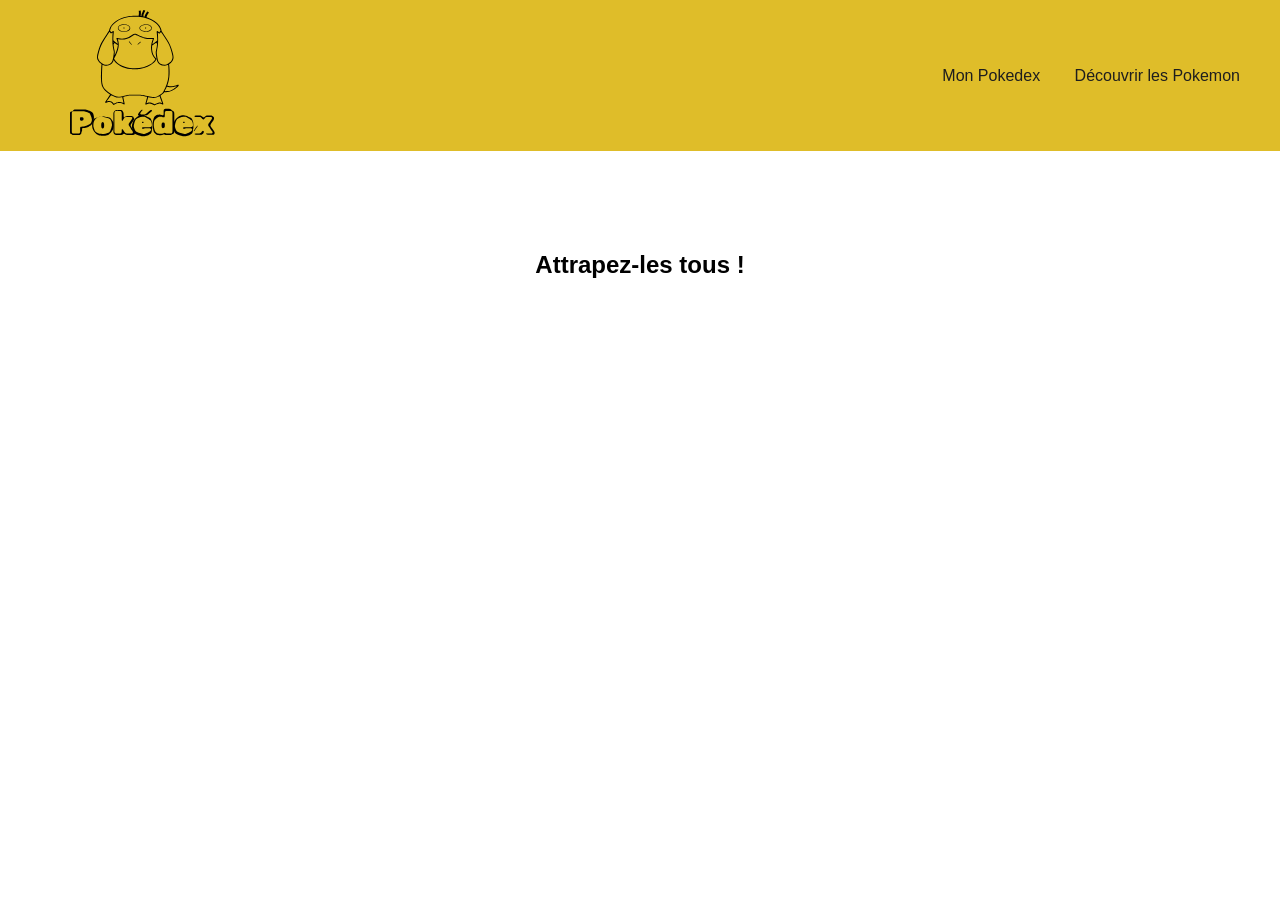
==== decouvrir.html @ 6685806c "fin functionalite decouvrir et recherche" ====
<!DOCTYPE html>
<html lang="fr">
<head>
    <meta charset="UTF-8">
    <meta name="viewport" content="width=device-width, initial-scale=1.0">
    <title>Decouvrir les pokemon</title>
    <script src="script_decouvrir.js" defer></script>
    <link rel="stylesheet" href="style_decuvrir.css">
</head>
<body>

    <header>

        <nav>
            <div class="container" id="nav">
                <a href="index.html"><img src="Logo_Pokedex.svg" alt="Logo Psidack"></a>
                

                <div id="la_nav">
                    <a href="#">Mon Pokedex</a>

                    <a href="decouvrir.html">Découvrir les Pokemon</a>

                    
                </div>
            </div>
        </nav>

    </header>
    
    <main>
        <section id="zf">

            <span>

                <h1>Attrapez-les tous !</h1>
            
                <!-- <input type="submit" id="search-input"  value="Recherche"> -->

            </span>

        </section>


       

        <section id="carosello" class="container">
            
        </section>

    </main>

</body>
</html>
---- style_decuvrir.css ----
* {
    margin: 0;
    padding: 0;
    box-sizing: border-box;
    font-family: "Lato", sans-serif;
    
}

header {background-color: #dfbd29;
}

a {
    text-decoration: none;
    color: #1E1E1E;
    margin-left: 30px;
}

a:hover {
    text-decoration: none;
    color: #f1f1f1;
    margin-left: 30px;
}

a:active {
    color: rgb(255, 38, 0);
}

#zf span {
    display: flex;
    flex-direction: column;
    justify-content: center;
    text-align: center;
    margin: 100px;
    gap: 20px;
}

#zf span input {
    width: 100px;
    padding: 10px;
}

#nav {
    display: flex;
    justify-content: space-between;
    align-items: center;
    padding: 10px 0;
}

.container{
    width: 1200px;
    margin: 0 auto;
}

#carosello {
    display: flex;
    flex-wrap: wrap;
    justify-content: center;
    gap: 20px;
}

.pokemon-card {
    display: flex;
    flex-direction: column;
    justify-content: center;
    margin: 20px;
    background-color: aliceblue;
    padding: 20px;
    border-radius: 10px;
    border: 10px solid rgb(194, 194, 7);
}

.pokemon-card button {
    margin-top: 10px;
    border-radius: 10px;

}

.pokemon-card button:hover {
    scale: 1.1;
} 

#search-input {
    padding: 0 10px;
}
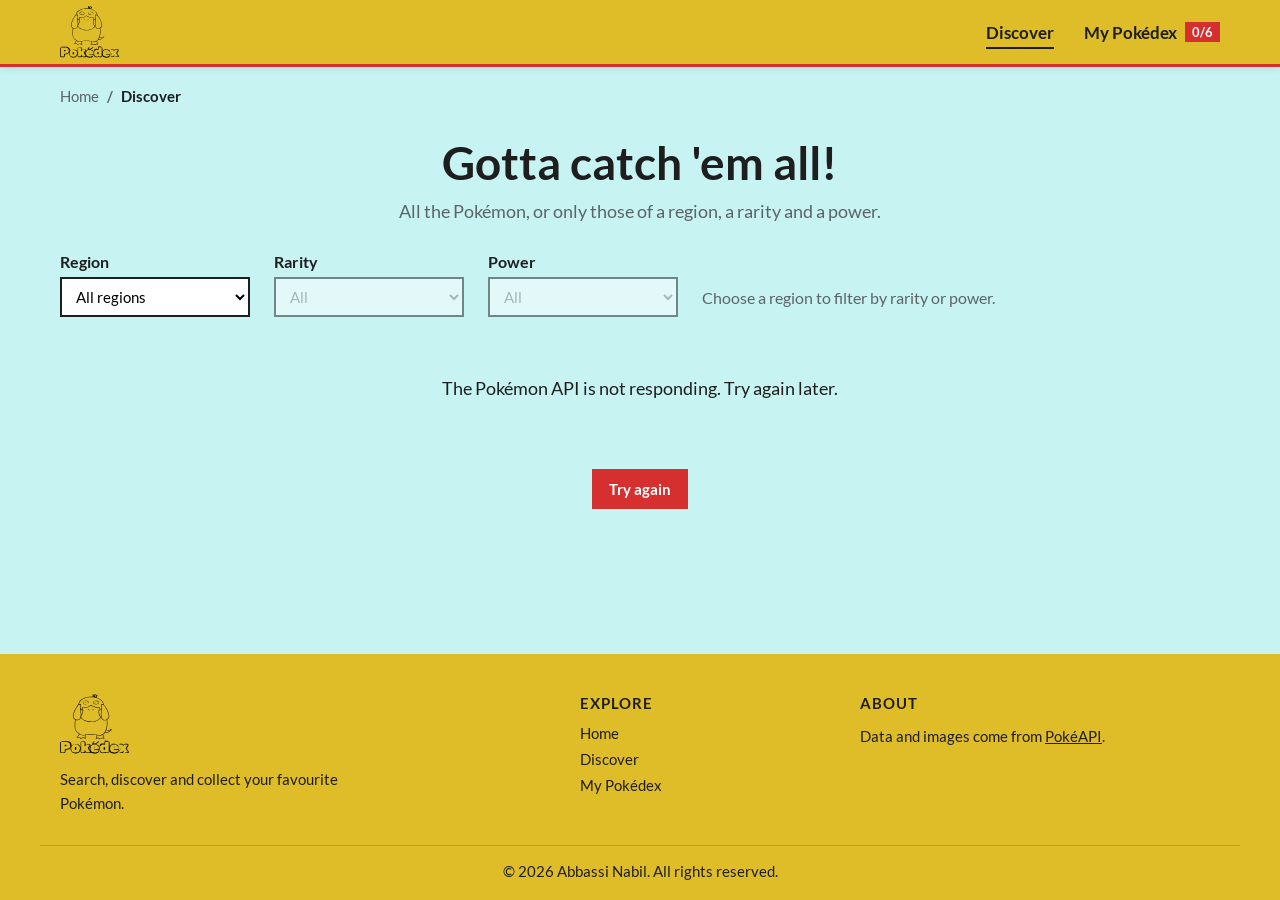
==== commit 87c8c8c2: "Refonte du site, équipe, filtres et Pokémon animés" ====
--- a/decouvrir.html
+++ b/decouvrir.html
@@ -1,54 +1,120 @@
-<!DOCTYPE html>
-<html lang="fr">
-<head>
-    <meta charset="UTF-8">
-    <meta name="viewport" content="width=device-width, initial-scale=1.0">
-    <title>Decouvrir les pokemon</title>
-    <script src="script_decouvrir.js" defer></script>
-    <link rel="stylesheet" href="style_decuvrir.css">
-</head>
-<body>
-
-    <header>
-
-        <nav>
-            <div class="container" id="nav">
-                <a href="index.html"><img src="Logo_Pokedex.svg" alt="Logo Psidack"></a>
-                
-
-                <div id="la_nav">
-                    <a href="#">Mon Pokedex</a>
-
-                    <a href="decouvrir.html">Découvrir les Pokemon</a>
-
-                    
-                </div>
-            </div>
-        </nav>
-
-    </header>
-    
-    <main>
-        <section id="zf">
-
-            <span>
-
-                <h1>Attrapez-les tous !</h1>
-            
-                <!-- <input type="submit" id="search-input"  value="Recherche"> -->
-
-            </span>
-
-        </section>
-
-
-       
-
-        <section id="carosello" class="container">
-            
-        </section>
-
-    </main>
-
-</body>
-</html>+<!doctype html>
+<html lang="en">
+  <head>
+    <meta charset="UTF-8" />
+    <meta name="viewport" content="width=device-width, initial-scale=1.0" />
+    <title>Discover the Pokémon</title>
+    <link rel="stylesheet" href="style.css" />
+    <script src="script_common.js" defer></script>
+    <script src="script_decouvrir.js" defer></script>
+  </head>
+  <body>
+    <header>
+      <nav id="nav">
+        <a href="index.html" id="logo"
+          ><img src="Logo_Pokedex.svg" alt="Pokedex logo"
+        /></a>
+
+        <div id="nav-links">
+          <a href="decouvrir.html" class="active">Discover</a>
+          <a href="pokedex.html">
+            My Pokédex <span class="team-badge"></span>
+          </a>
+        </div>
+      </nav>
+    </header>
+
+    <main>
+      <nav class="breadcrumb container" aria-label="Breadcrumb">
+        <ol>
+          <li><a href="index.html">Home</a></li>
+          <li aria-current="page">Discover</li>
+        </ol>
+      </nav>
+
+      <section class="page-title">
+        <h1>Gotta catch 'em all!</h1>
+        <p>All the Pokémon, or only those of a region, a rarity and a power.</p>
+      </section>
+
+      <section class="container filters" aria-label="Filters">
+        <label>
+          Region
+          <select id="region-filter">
+            <option value="">All regions</option>
+            <option value="kanto">Kanto</option>
+            <option value="johto">Johto</option>
+            <option value="hoenn">Hoenn</option>
+            <option value="sinnoh">Sinnoh</option>
+            <option value="unova">Unova</option>
+            <option value="kalos">Kalos</option>
+            <option value="alola">Alola</option>
+            <option value="galar">Galar</option>
+            <option value="paldea">Paldea</option>
+          </select>
+        </label>
+
+        <label>
+          Rarity
+          <select id="rarity-filter" disabled>
+            <option value="">All</option>
+            <option value="common">Common</option>
+            <option value="baby">Baby</option>
+            <option value="legendary">Legendary</option>
+            <option value="mythical">Mythical</option>
+          </select>
+        </label>
+
+        <label>
+          Power
+          <select id="power-filter" disabled>
+            <option value="">All</option>
+            <option value="0-299">Weak (under 300)</option>
+            <option value="300-449">Medium (300 - 449)</option>
+            <option value="450-579">Strong (450 - 579)</option>
+            <option value="580-9999">Very strong (580+)</option>
+          </select>
+        </label>
+
+        <p id="filter-hint">Choose a region to filter by rarity or power.</p>
+      </section>
+
+      <section class="container">
+        <div id="carosello" class="card-grid"></div>
+        <button id="load-more" class="btn btn-red">Load more</button>
+      </section>
+    </main>
+
+    <footer>
+      <div class="container footer-grid">
+        <div class="footer-brand">
+          <img src="Logo_Pokedex.svg" alt="Pokedex logo" />
+          <p>Search, discover and collect your favourite Pokémon.</p>
+        </div>
+
+        <div>
+          <h3>Explore</h3>
+          <ul>
+            <li><a href="index.html">Home</a></li>
+            <li><a href="decouvrir.html">Discover</a></li>
+            <li><a href="pokedex.html">My Pokédex</a></li>
+          </ul>
+        </div>
+
+        <div>
+          <h3>About</h3>
+          <p>
+            Data and images come from
+            <a href="https://pokeapi.co/" target="_blank" rel="noopener"
+              >PokéAPI</a
+            >.
+          </p>
+        </div>
+      </div>
+
+      <p class="container copyright">
+        © 2026 Abbassi Nabil. All rights reserved.
+      </p>
+    </footer>
+  </body>
+</html>
--- a/style.css
+++ b/style.css
@@ -0,0 +1,1275 @@
+/* feuille de style unique du site : styles communs puis styles de chaque page */
+
+/* police Lato hébergée dans le projet (dossier fonts/), sans dépendre de Google Fonts */
+@font-face {
+  font-family: "Lato";
+  src: url(fonts/lato-400.woff2) format("woff2");
+  font-weight: 400;
+  font-display: swap;
+}
+
+@font-face {
+  font-family: "Lato";
+  src: url(fonts/lato-700.woff2) format("woff2");
+  font-weight: 700;
+  font-display: swap;
+}
+
+/* couleurs et ombres utilisées dans tout le site */
+:root {
+  --yellow: #dfbd29;
+  --sky: #c7f3f3;
+  --cloud: #45aab8;
+  --red: #d62f2f;
+  --text: #1e1e1e;
+  --muted: #5d6466;
+  --card: #ffffff;
+  --shadow: 0 2px 8px rgba(0, 0, 0, 0.08);
+  --shadow-hover: 0 10px 24px rgba(0, 0, 0, 0.14);
+}
+
+* {
+  margin: 0;
+  padding: 0;
+  box-sizing: border-box;
+  font-family: "Lato", sans-serif;
+}
+
+/* le pied de page reste en bas même quand la page est courte */
+body {
+  display: flex;
+  flex-direction: column;
+  min-height: 100vh;
+  background-color: var(--sky);
+  color: var(--text);
+}
+
+main {
+  flex: 1;
+}
+
+/* un élément caché reste caché même si une règle lui donne un display */
+[hidden] {
+  display: none !important;
+}
+
+a {
+  text-decoration: none;
+  color: var(--text);
+}
+
+.container {
+  width: 100%;
+  max-width: 1200px;
+  margin: 0 auto;
+  padding: 0 20px;
+}
+
+/* ---------- barre de navigation ---------- */
+
+/* fine ligne rouge sous le jaune, comme le bord d'une Pokéball */
+header {
+  position: sticky;
+  top: 0;
+  z-index: 10;
+  background-color: var(--yellow);
+  border-bottom: 3px solid var(--red);
+  box-shadow: var(--shadow);
+}
+
+#nav {
+  display: flex;
+  flex-wrap: wrap;
+  align-items: center;
+  gap: 10px 36px;
+  max-width: 1200px;
+  margin: 0 auto;
+  padding: 6px 20px;
+}
+
+#logo img {
+  display: block;
+  height: 52px;
+}
+
+/* les liens sont poussés à droite du logo */
+#nav-links {
+  display: flex;
+  align-items: center;
+  gap: 30px;
+  margin-left: auto;
+}
+
+#nav-links a {
+  position: relative;
+  display: flex;
+  align-items: center;
+  gap: 8px;
+  padding: 6px 0;
+  font-size: 17px;
+  font-weight: 700;
+}
+
+/* soulignement qui s'élargit de gauche à droite au survol */
+#nav-links a::after {
+  content: "";
+  position: absolute;
+  left: 0;
+  bottom: 0;
+  width: 100%;
+  height: 2px;
+  background-color: var(--text);
+  transform: scaleX(0);
+  transform-origin: left;
+  transition: transform 0.25s;
+}
+
+/* page actuelle mise en évidence dans le menu */
+#nav-links a:hover::after,
+#nav-links a.active::after {
+  transform: scaleX(1);
+}
+
+/* compteur de l'équipe (rempli par script_common.js) */
+.team-badge {
+  padding: 2px 7px;
+  background-color: var(--red);
+  color: white;
+  font-size: 13px;
+}
+
+/* barre de recherche (page d'accueil) : champ et bouton loupe collés */
+#search-form {
+  display: flex;
+}
+
+#search-input {
+  width: 200px;
+  padding: 8px 12px;
+  border: 2px solid var(--text);
+  border-right: none;
+  font-size: 15px;
+}
+
+#search-input:focus {
+  background-color: #fffbe6;
+}
+
+#search-btn {
+  display: flex;
+  align-items: center;
+  padding: 0 12px;
+  border: 2px solid var(--text);
+  background-color: var(--text);
+  color: white;
+  cursor: pointer;
+  transition: background-color 0.2s;
+}
+
+#search-btn:hover {
+  background-color: var(--red);
+  border-color: var(--red);
+}
+
+/* texte caché à l'écran mais lu par les lecteurs d'écran */
+.visually-hidden {
+  position: absolute;
+  width: 1px;
+  height: 1px;
+  overflow: hidden;
+  clip-path: inset(50%);
+  white-space: nowrap;
+}
+
+/* ---------- boutons ---------- */
+
+.btn {
+  display: inline-block;
+  padding: 10px 16px;
+  border: 1px solid var(--text);
+  background-color: var(--card);
+  color: var(--text);
+  font-size: 15px;
+  font-weight: 700;
+  text-align: center;
+  cursor: pointer;
+  transition:
+    background-color 0.2s,
+    color 0.2s;
+}
+
+.btn:hover {
+  background-color: var(--text);
+  color: white;
+}
+
+.btn-red {
+  background-color: var(--red);
+  border-color: var(--red);
+  color: white;
+}
+
+.btn-red:hover {
+  background-color: #a81f1f;
+  border-color: #a81f1f;
+}
+
+.btn:disabled {
+  opacity: 0.6;
+  cursor: default;
+  background-color: var(--card);
+  color: var(--text);
+}
+
+/* ---------- fil d'Ariane (Home / Discover / Pikachu) ---------- */
+
+.breadcrumb {
+  padding-top: 20px;
+  font-size: 15px;
+}
+
+.breadcrumb ol {
+  list-style: none;
+  display: flex;
+  flex-wrap: wrap;
+  gap: 8px;
+}
+
+/* séparateur "/" entre les étapes (pas de flèches) */
+.breadcrumb li + li::before {
+  content: "/";
+  margin-right: 8px;
+  color: var(--muted);
+}
+
+.breadcrumb a {
+  color: var(--muted);
+}
+
+.breadcrumb a:hover {
+  color: var(--text);
+  text-decoration: underline;
+}
+
+/* page actuelle */
+.breadcrumb [aria-current="page"] {
+  font-weight: 700;
+}
+
+/* ---------- bouton "Back to top" ---------- */
+
+/* caché en haut de la page, il apparaît en fondu (classe ajoutée par script_common.js) */
+#top-btn {
+  position: fixed;
+  right: 24px;
+  bottom: 24px;
+  z-index: 20;
+  display: flex;
+  align-items: center;
+  justify-content: center;
+  width: 48px;
+  height: 48px;
+  border: none;
+  background-color: var(--red);
+  color: white;
+  box-shadow: var(--shadow-hover);
+  cursor: pointer;
+  opacity: 0;
+  visibility: hidden;
+  transition:
+    opacity 0.25s,
+    visibility 0.25s,
+    background-color 0.2s;
+}
+
+#top-btn.visible {
+  opacity: 1;
+  visibility: visible;
+}
+
+#top-btn:hover {
+  background-color: var(--text);
+}
+
+/* ---------- titres de page ---------- */
+
+.page-title {
+  text-align: center;
+  padding: 30px 20px 30px;
+}
+
+.page-title h1 {
+  font-size: 46px;
+}
+
+.page-title p {
+  margin-top: 10px;
+  color: var(--muted);
+  font-size: 18px;
+}
+
+/* ---------- cartes Pokémon ---------- */
+
+.card-grid {
+  display: grid;
+  grid-template-columns: repeat(auto-fill, minmax(230px, 1fr));
+  gap: 24px;
+}
+
+.pokemon-card {
+  display: flex;
+  flex-direction: column;
+  gap: 8px;
+  padding: 16px;
+  /* fond de la couleur du premier type, un peu plus foncé */
+  background-color: color-mix(in srgb, var(--type-color) 85%, black);
+  border: 10px solid var(--yellow);
+  border-radius: 16px;
+  box-shadow: var(--shadow);
+  transition:
+    transform 0.25s,
+    box-shadow 0.25s;
+}
+
+/* au survol, la carte se soulève et l'image s'agrandit un peu */
+.pokemon-card:hover {
+  transform: translateY(-6px);
+  box-shadow: var(--shadow-hover);
+}
+
+/* fond de l'image : version claire de la couleur du premier type */
+.card-image {
+  overflow: hidden;
+  border-radius: 8px;
+  background-color: color-mix(in srgb, var(--type-color) 25%, white);
+}
+
+.card-image img {
+  display: block;
+  width: 100%;
+  aspect-ratio: 1;
+  object-fit: contain;
+  transition: transform 0.25s;
+}
+
+.pokemon-card:hover .card-image img {
+  transform: scale(1.08);
+}
+
+/* pas de mouvement si l'utilisateur a demandé moins d'animations */
+@media (prefers-reduced-motion: reduce) {
+  .pokemon-card,
+  .card-image img {
+    transition: none;
+  }
+
+  .pokemon-card:hover,
+  .pokemon-card:hover .card-image img {
+    transform: none;
+  }
+}
+
+/* numéro et nom en blanc pour rester lisibles sur le fond coloré */
+.pokemon-card .number,
+.pokemon-card h2 {
+  color: white;
+  text-shadow: 0 1px 2px rgba(0, 0, 0, 0.45);
+}
+
+.pokemon-card .number {
+  font-size: 14px;
+}
+
+.pokemon-card h2 {
+  font-size: 20px;
+  text-transform: capitalize;
+}
+
+/* type électrique : jaune vif (non assombri) pour se distinguer du bord doré,
+   avec le texte foncé pour rester lisible */
+.pokemon-card.type-electric {
+  background-color: #ffe11a;
+}
+
+.pokemon-card.type-electric .number,
+.pokemon-card.type-electric h2 {
+  color: var(--text);
+  text-shadow: none;
+}
+
+/* puissance (total des statistiques) */
+.pokemon-card .power {
+  color: white;
+  font-weight: 700;
+  font-size: 14px;
+  text-shadow: 0 1px 2px rgba(0, 0, 0, 0.45);
+}
+
+.pokemon-card.type-electric .power {
+  color: var(--text);
+  text-shadow: none;
+}
+
+/* étiquette de rareté (baby, legendary, mythical) */
+.rarity {
+  padding: 3px 10px;
+  background-color: var(--text);
+  color: #ffe11a;
+  outline: 2px solid white;
+  font-size: 13px;
+  font-weight: 700;
+  text-transform: capitalize;
+}
+
+/* contour blanc pour que les étiquettes ne se confondent pas avec le fond */
+.pokemon-card .type {
+  outline: 2px solid white;
+}
+
+.pokemon-card .types {
+  gap: 8px;
+  padding: 2px;
+}
+
+.pokemon-card .btn {
+  width: 100%;
+}
+
+/* étiquettes des types */
+.types {
+  display: flex;
+  flex-wrap: wrap;
+  gap: 6px;
+}
+
+.type {
+  padding: 3px 10px;
+  background-color: var(--type-color);
+  color: var(--type-text);
+  font-size: 13px;
+  font-weight: 700;
+  text-transform: capitalize;
+}
+
+/* couleur de chaque type (étiquettes et fond de l'image des cartes) ;
+   texte foncé par défaut, blanc sur les couleurs sombres */
+[class*="type-"] {
+  --type-color: #c4c4c4;
+  --type-text: var(--text);
+}
+
+.type-normal {
+  --type-color: #a8a77a;
+}
+
+.type-fire {
+  --type-color: #ee8130;
+}
+
+.type-water {
+  --type-color: #6390f0;
+}
+
+.type-electric {
+  --type-color: #f7d02c;
+}
+
+.type-grass {
+  --type-color: #7ac74c;
+}
+
+.type-ice {
+  --type-color: #96d9d6;
+}
+
+.type-fighting {
+  --type-color: #c22e28;
+  --type-text: white;
+}
+
+.type-poison {
+  --type-color: #a33ea1;
+  --type-text: white;
+}
+
+.type-ground {
+  --type-color: #e2bf65;
+}
+
+.type-flying {
+  --type-color: #a98ff3;
+}
+
+.type-psychic {
+  --type-color: #f95587;
+}
+
+.type-bug {
+  --type-color: #a6b91a;
+}
+
+.type-rock {
+  --type-color: #b6a136;
+}
+
+.type-ghost {
+  --type-color: #735797;
+  --type-text: white;
+}
+
+.type-dragon {
+  --type-color: #6f35fc;
+  --type-text: white;
+}
+
+.type-dark {
+  --type-color: #705746;
+  --type-text: white;
+}
+
+.type-steel {
+  --type-color: #b7b7ce;
+}
+
+.type-fairy {
+  --type-color: #d685ad;
+}
+
+/* messages (chargement, aucun résultat, erreur) sur toute la largeur de la grille */
+.message {
+  grid-column: 1 / -1;
+  text-align: center;
+  font-size: 18px;
+  padding: 30px 0;
+}
+
+/* ---------- page d'accueil ---------- */
+
+/* le bandeau remplit tout l'écran sous la barre de navigation (67 px de haut) ;
+   titre, sous-titre et résultat sont centrés en hauteur */
+#hero {
+  position: relative;
+  overflow: hidden;
+  display: flex;
+  flex-direction: column;
+  justify-content: center;
+  align-items: center;
+  min-height: calc(100vh - 67px);
+  min-height: calc(100svh - 67px);
+  padding: 80px 20px;
+  text-align: center;
+}
+
+/* le texte et le résultat restent devant les nuages */
+#hero h1 {
+  position: relative;
+  z-index: 1;
+  font-size: 56px;
+}
+
+#hero > p {
+  position: relative;
+  z-index: 1;
+  margin-top: 14px;
+  font-size: 20px;
+  color: var(--muted);
+}
+
+/* nuages qui traversent le bandeau de droite à gauche, en boucle */
+.cloud {
+  position: absolute;
+  left: 100%;
+  animation: drift linear infinite;
+}
+
+/* départ juste à droite de l'écran, arrivée juste à gauche */
+@keyframes drift {
+  from {
+    transform: translateX(0);
+  }
+  to {
+    transform: translateX(calc(-100vw - 100%));
+  }
+}
+
+/* tailles, hauteurs et vitesses différentes ; les délais négatifs placent
+   les nuages au milieu de leur trajet dès l'ouverture de la page */
+#cloud1 {
+  top: 6%;
+  width: 230px;
+  animation-duration: 48s;
+  animation-delay: -8s;
+}
+
+#cloud2 {
+  top: 38%;
+  width: 170px;
+  animation-duration: 62s;
+  animation-delay: -40s;
+}
+
+#cloud3 {
+  top: 66%;
+  width: 270px;
+  animation-duration: 40s;
+  animation-delay: -26s;
+}
+
+#cloud4 {
+  top: 20%;
+  width: 120px;
+  opacity: 0.8;
+  animation-duration: 75s;
+  animation-delay: -60s;
+}
+
+/* pokemon volants : le cadre traverse l'écran comme les nuages,
+   l'image monte et descend doucement comme un battement d'ailes */
+.flyer {
+  position: absolute;
+  left: 100%;
+  animation: drift linear infinite;
+}
+
+.flyer img {
+  display: block;
+  width: 100%;
+  image-rendering: pixelated;
+  animation: flap 2.5s ease-in-out infinite alternate;
+}
+
+@keyframes flap {
+  from {
+    transform: translateY(-14px);
+  }
+  to {
+    transform: translateY(14px);
+  }
+}
+
+#lugia {
+  top: 44%;
+  width: 200px;
+  animation-duration: 55s;
+  animation-delay: -40s;
+}
+
+#ho-oh {
+  top: 8%;
+  width: 190px;
+  animation-duration: 68s;
+  animation-delay: -45s;
+}
+
+/* Latias et Latios volent ensemble, Latios un peu derrière */
+#latias {
+  top: 70%;
+  width: 140px;
+  animation-duration: 30s;
+  animation-delay: -8s;
+}
+
+#latios {
+  top: 62%;
+  width: 155px;
+  animation-duration: 30s;
+  animation-delay: -6s;
+}
+
+#rayquaza {
+  top: 22%;
+  width: 190px;
+  animation-duration: 85s;
+  animation-delay: -70s;
+}
+
+/* les trois oiseaux légendaires de Kanto */
+#articuno {
+  top: 30%;
+  width: 170px;
+  animation-duration: 50s;
+  animation-delay: -30s;
+}
+
+#zapdos {
+  top: 54%;
+  width: 150px;
+  animation-duration: 42s;
+  animation-delay: -12s;
+}
+
+#moltres {
+  top: 14%;
+  width: 190px;
+  animation-duration: 60s;
+  animation-delay: -5s;
+}
+
+#ho-oh img {
+  animation-duration: 3s;
+}
+
+#rayquaza img {
+  animation-duration: 3.5s;
+}
+
+/* au survol (ou au clavier), le pokemon s'arrête et grossit un peu pour être cliqué facilement */
+.flyer:hover,
+.flyer:focus-visible,
+.flyer:hover img,
+.flyer:focus-visible img {
+  animation-play-state: paused;
+}
+
+.flyer img,
+.meadow-pokemon {
+  transition: scale 0.2s;
+}
+
+.flyer:hover img,
+.flyer:focus-visible img,
+a:hover > .meadow-pokemon,
+a:focus-visible > .meadow-pokemon {
+  scale: 1.15;
+}
+
+/* contour visible quand le lien est choisi au clavier */
+.flyer:focus-visible,
+a:focus-visible > .meadow-pokemon {
+  outline: 3px solid var(--red);
+  outline-offset: 4px;
+}
+
+/* nuages et pokemon immobiles si l'utilisateur a demandé moins d'animations */
+@media (prefers-reduced-motion: reduce) {
+  .cloud,
+  .flyer,
+  .flyer img {
+    animation-play-state: paused;
+  }
+}
+
+/* résultat de la recherche au centre du bandeau */
+#pokemon-container {
+  position: relative;
+  z-index: 1;
+  display: flex;
+  justify-content: center;
+  margin-top: 40px;
+}
+
+#pokemon-container .pokemon-card {
+  width: 280px;
+  text-align: left;
+}
+
+/* sections de présentation */
+/* prairie sous le bandeau : colline (grass.svg) en haut, dégradé vert */
+#meadow {
+  position: relative;
+  background: linear-gradient(#8fd16a, #5fae45);
+}
+
+#meadow::before {
+  content: "";
+  position: absolute;
+  left: 0;
+  right: 0;
+  bottom: 100%;
+  height: 80px;
+  background: url(grass.svg) center bottom / 100% 100% no-repeat;
+}
+
+/* sur l'accueil, la prairie touche le pied de page */
+main:has(#meadow) + footer {
+  margin-top: 0;
+}
+
+/* pokemon éparpillés sur l'herbe, au-dessus et au-dessous des trois sections
+   (left = centre du pokemon en % de la largeur ; les plus lointains sont plus petits) */
+#meadow {
+  padding: 230px 0 190px;
+}
+
+.meadow-pokemon {
+  position: absolute;
+  transform: translateX(-50%);
+  image-rendering: pixelated;
+  /* petite ombre au sol */
+  filter: drop-shadow(0 8px 4px rgba(0, 0, 0, 0.25));
+}
+
+#mewtwo {
+  top: 50px;
+  left: 7%;
+  height: 150px;
+}
+
+#raikou {
+  top: 110px;
+  left: 22%;
+  height: 115px;
+}
+
+#jigglypuff {
+  top: 30px;
+  left: 35%;
+  height: 50px;
+}
+
+#pikachu {
+  top: 140px;
+  left: 45%;
+  height: 70px;
+}
+
+#entei {
+  top: 70px;
+  left: 58%;
+  height: 125px;
+}
+
+#suicune {
+  top: 120px;
+  left: 72%;
+  height: 115px;
+}
+
+#charizard {
+  top: 30px;
+  left: 86%;
+  height: 150px;
+}
+
+#mew {
+  top: 10px;
+  left: 96%;
+  height: 60px;
+}
+
+#snorlax {
+  bottom: 30px;
+  left: 8%;
+  height: 100px;
+}
+
+#charmander {
+  bottom: 70px;
+  left: 26%;
+  height: 70px;
+}
+
+#bulbasaur {
+  bottom: 30px;
+  left: 42%;
+  height: 60px;
+}
+
+#squirtle {
+  bottom: 80px;
+  left: 56%;
+  height: 62px;
+}
+
+#eevee {
+  bottom: 35px;
+  left: 72%;
+  height: 62px;
+}
+
+#psyduck {
+  bottom: 75px;
+  left: 90%;
+  height: 62px;
+}
+
+/* Mew flotte : pas d'ombre au sol */
+#mew {
+  filter: none;
+}
+
+.intro {
+  position: relative;
+  z-index: 1;
+  display: grid;
+  grid-template-columns: repeat(3, 1fr);
+  gap: 30px;
+  padding: 60px 20px;
+}
+
+.intro article {
+  display: flex;
+  flex-direction: column;
+  gap: 12px;
+  padding: 24px;
+  background-color: var(--card);
+  box-shadow: var(--shadow);
+}
+
+.intro img {
+  width: 140px;
+  height: 140px;
+  align-self: center;
+}
+
+.intro h2 {
+  font-size: 24px;
+}
+
+.intro p {
+  flex: 1;
+  line-height: 1.6;
+  color: var(--muted);
+}
+
+/* ---------- page Discover ---------- */
+
+/* barre des filtres : région, rareté, puissance */
+.filters {
+  display: flex;
+  flex-wrap: wrap;
+  align-items: flex-end;
+  gap: 16px 24px;
+  margin-bottom: 30px;
+}
+
+.filters label {
+  display: flex;
+  flex-direction: column;
+  gap: 6px;
+  font-weight: 700;
+}
+
+.filters select {
+  min-width: 190px;
+  padding: 8px 10px;
+  border: 2px solid var(--text);
+  background-color: var(--card);
+  font-size: 15px;
+  cursor: pointer;
+}
+
+.filters select:disabled {
+  opacity: 0.5;
+  cursor: default;
+}
+
+#filter-hint {
+  color: var(--muted);
+  padding-bottom: 10px;
+}
+
+#load-more {
+  display: block;
+  margin: 40px auto 0;
+}
+
+/* ---------- page Details ---------- */
+
+#pokemon-details {
+  display: grid;
+  grid-template-columns: 1fr 1fr;
+  gap: 40px;
+  align-items: center;
+  padding-top: 30px;
+}
+
+#pokemon-details > img {
+  width: 100%;
+  max-width: 420px;
+  justify-self: center;
+  background-color: var(--card);
+  box-shadow: var(--shadow);
+}
+
+/* nom du pokemon et petite image animée à côté */
+.title-row {
+  display: flex;
+  align-items: flex-end;
+  gap: 16px;
+}
+
+/* sprite de jeu agrandi avec des pixels nets */
+.title-row .animated {
+  height: 72px;
+  image-rendering: pixelated;
+}
+
+#pokemon-details .info {
+  display: flex;
+  flex-direction: column;
+  gap: 16px;
+}
+
+#pokemon-details h1 {
+  font-size: 42px;
+  text-transform: capitalize;
+}
+
+#pokemon-details .description {
+  line-height: 1.6;
+}
+
+#pokemon-details .measures {
+  color: var(--muted);
+}
+
+/* statistiques sous forme de barres */
+.stats {
+  list-style: none;
+  display: grid;
+  gap: 8px;
+}
+
+.stats li {
+  display: grid;
+  grid-template-columns: 130px 40px 1fr;
+  align-items: center;
+  gap: 10px;
+  text-transform: capitalize;
+}
+
+.stat-bar {
+  height: 10px;
+  background-color: var(--card);
+}
+
+.stat-bar span {
+  display: block;
+  height: 100%;
+  background-color: var(--cloud);
+}
+
+.actions {
+  display: flex;
+  flex-wrap: wrap;
+  gap: 10px;
+}
+
+/* ---------- pied de page ---------- */
+
+footer {
+  background-color: var(--yellow);
+  padding: 40px 0 20px;
+  margin-top: 60px;
+  font-size: 15px;
+}
+
+.footer-grid {
+  display: grid;
+  grid-template-columns: 2fr 1fr 1.5fr;
+  gap: 40px;
+}
+
+.footer-brand img {
+  height: 60px;
+}
+
+.footer-brand p,
+footer h3 + p {
+  margin-top: 10px;
+  max-width: 320px;
+  line-height: 1.6;
+}
+
+footer h3 {
+  font-size: 15px;
+  text-transform: uppercase;
+  letter-spacing: 1px;
+  margin-bottom: 12px;
+}
+
+footer ul {
+  list-style: none;
+  display: grid;
+  gap: 8px;
+}
+
+footer a:hover {
+  text-decoration: underline;
+}
+
+footer p a {
+  text-decoration: underline;
+}
+
+.copyright {
+  margin-top: 30px;
+  padding-top: 16px;
+  border-top: 1px solid rgba(0, 0, 0, 0.15);
+  text-align: center;
+}
+
+/* ---------- tablette et téléphone ---------- */
+
+@media (max-width: 900px) {
+  .intro {
+    grid-template-columns: 1fr;
+  }
+
+  #pokemon-details {
+    grid-template-columns: 1fr;
+  }
+}
+
+@media (max-width: 700px) {
+  #meadow::before {
+    height: 40px;
+  }
+
+  /* sur téléphone : moins de pokemon, plus petits, au-dessus et au-dessous des sections */
+  #meadow {
+    padding: 190px 0 150px;
+  }
+
+  #raikou,
+  #jigglypuff,
+  #suicune,
+  #charizard,
+  #bulbasaur,
+  #eevee,
+  #psyduck {
+    display: none;
+  }
+
+  #mewtwo {
+    top: 40px;
+    bottom: auto;
+    left: 15%;
+    height: 100px;
+  }
+
+  #pikachu {
+    top: 130px;
+    bottom: auto;
+    left: 40%;
+    height: 55px;
+  }
+
+  #entei {
+    top: 60px;
+    bottom: auto;
+    left: 62%;
+    height: 85px;
+  }
+
+  #mew {
+    top: 20px;
+    bottom: auto;
+    left: 88%;
+    height: 45px;
+  }
+
+  #snorlax {
+    bottom: 25px;
+    top: auto;
+    left: 15%;
+    height: 70px;
+  }
+
+  #charmander {
+    bottom: 70px;
+    top: auto;
+    left: 45%;
+    height: 55px;
+  }
+
+  #squirtle {
+    bottom: 30px;
+    top: auto;
+    left: 80%;
+    height: 50px;
+  }
+
+  #top-btn {
+    right: 16px;
+    bottom: 16px;
+    width: 42px;
+    height: 42px;
+  }
+
+  /* filtres les uns sous les autres sur téléphone */
+  .filters label,
+  .filters select {
+    width: 100%;
+  }
+
+  /* logo et liens sur la même ligne, recherche en dessous sur toute la largeur */
+  #nav {
+    padding: 6px 16px 10px;
+  }
+
+  #logo img {
+    height: 44px;
+  }
+
+  #nav-links {
+    gap: 20px;
+  }
+
+  #nav-links a {
+    font-size: 16px;
+  }
+
+  #search-form {
+    width: 100%;
+  }
+
+  #search-input {
+    flex: 1;
+    min-width: 0;
+  }
+
+  #hero h1,
+  .page-title h1 {
+    font-size: 36px;
+  }
+
+  /* sur téléphone la barre de navigation mesure 111 px (recherche en dessous) */
+  #hero {
+    min-height: calc(100vh - 111px);
+    min-height: calc(100svh - 111px);
+    padding: 40px 20px 60px;
+  }
+
+  /* pokemon volants plus petits sur téléphone */
+  #lugia,
+  #ho-oh,
+  #rayquaza,
+  #articuno,
+  #zapdos,
+  #moltres {
+    width: 110px;
+  }
+
+  #latias,
+  #latios {
+    width: 90px;
+  }
+
+  /* nuages plus petits sur téléphone */
+  #cloud1 {
+    width: 130px;
+  }
+
+  #cloud2 {
+    width: 100px;
+  }
+
+  #cloud3 {
+    width: 150px;
+  }
+
+  #cloud4 {
+    width: 80px;
+  }
+
+  .footer-grid {
+    grid-template-columns: 1fr;
+    gap: 24px;
+  }
+
+  .stats li {
+    grid-template-columns: 110px 34px 1fr;
+  }
+}
